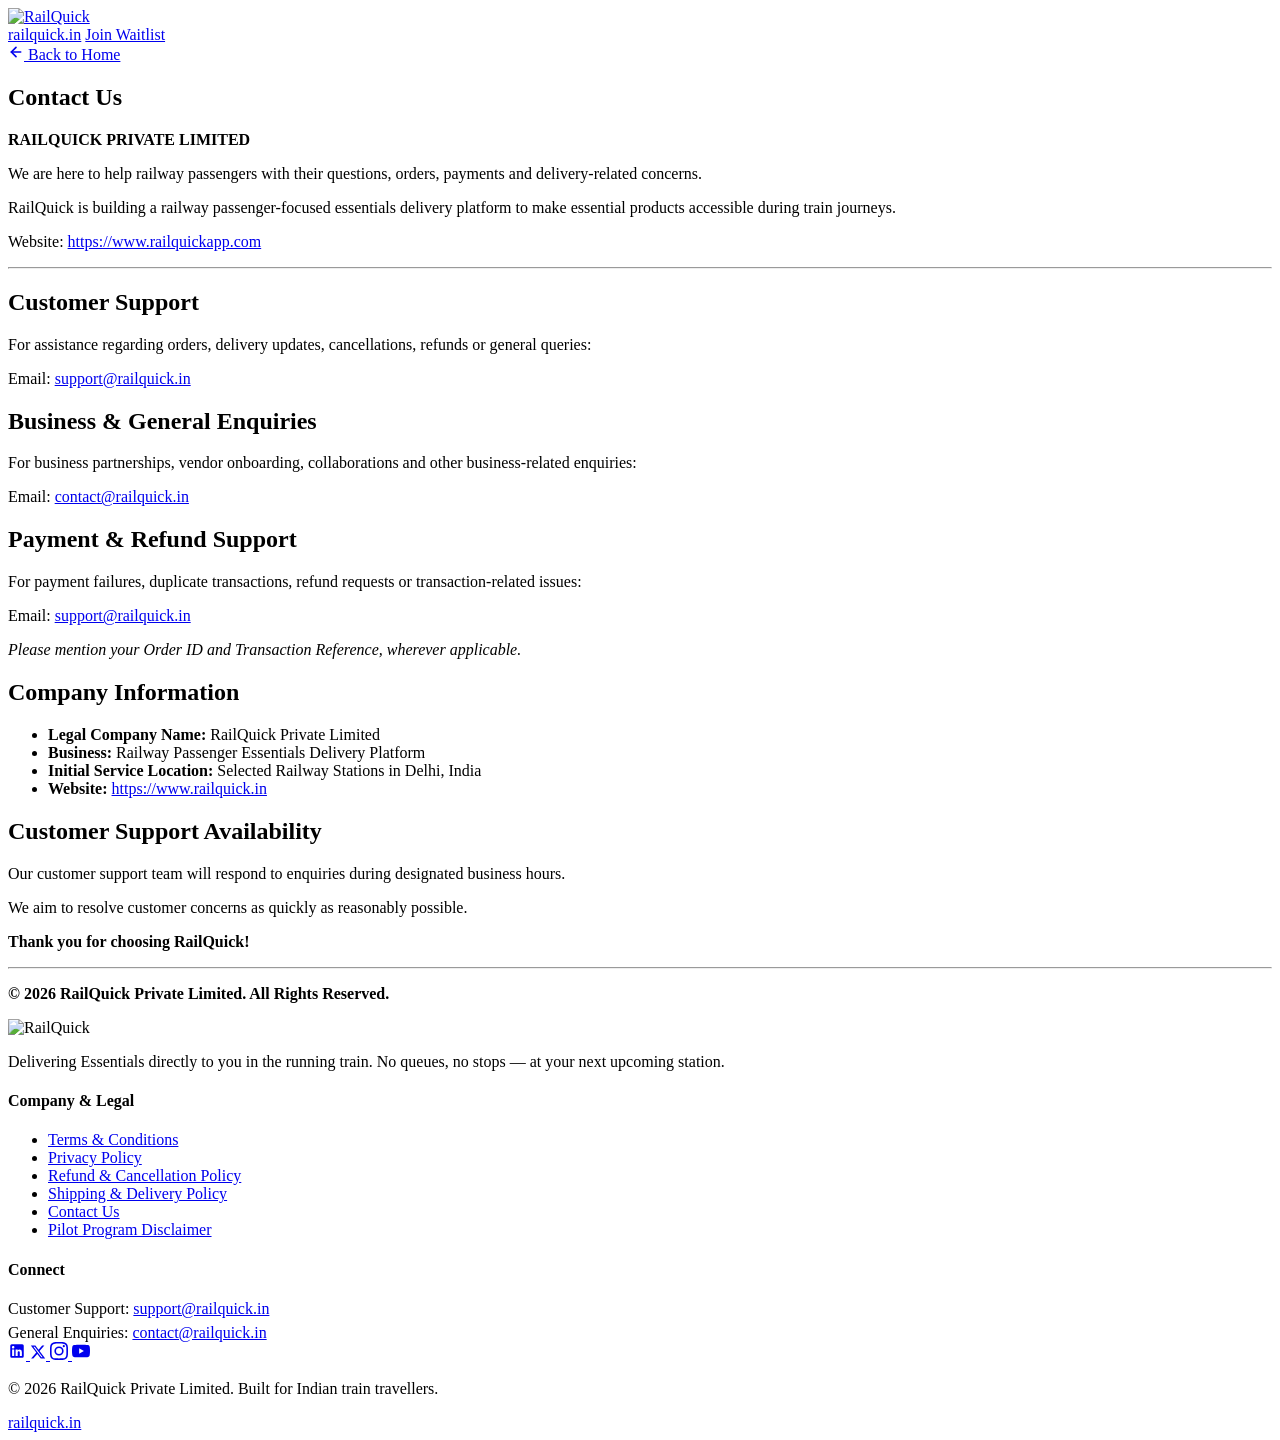
==== public/contact.html @ 2b891f36 "Update Privacy Policy, Terms & Conditions, and add Refund, Shipping, and Contact Us pages" ====
<!doctype html>
<html lang="en">
<head>
  <meta charset="UTF-8" />
  <meta name="viewport" content="width=device-width, initial-scale=1.0" />
  <meta name="description" content="Contact RailQuick Private Limited. Get support for customer orders, deliveries, payments, refunds, and business partnerships." />
  <meta name="theme-color" content="#15803d" />
  <title>Contact Us — RailQuick Private Limited</title>
  <link rel="preconnect" href="https://fonts.googleapis.com" />
  <link rel="preconnect" href="https://fonts.gstatic.com" crossorigin />
  <link href="https://fonts.googleapis.com/css2?family=DM+Sans:ital,opsz,wght@0,9..40,300;0,9..40,400;0,9..40,500;0,9..40,600;0,9..40,700;0,9..40,800;0,9..40,900;1,9..40,400;1,9..40,700&family=DM+Serif+Display:ital@0;1&display=swap" rel="stylesheet" />
  <link rel="stylesheet" href="/styles.css" />
</head>
<body>

  <!-- ====================================================
       NAV
       ==================================================== -->
  <header class="nav">
    <div class="nav-rainbow" aria-hidden="true"></div>
    <a href="/" class="nav-brand" aria-label="RailQuick home">
      <img src="/railquick-logo.png" alt="RailQuick" class="nav-logo" />
    </a>
    <div class="nav-actions">
      <a class="nav-link" href="https://www.railquick.in" target="_blank" rel="noreferrer">railquick.in</a>
      <a class="nav-cta" href="/#waitlistForm">Join Waitlist</a>
    </div>
  </header>

  <!-- ====================================================
       MAIN CONTENT
       ==================================================== -->
  <main class="doc-container">
    <a href="/" class="doc-back-link">
      <svg width="16" height="16" viewBox="0 0 24 24" fill="none" stroke="currentColor" stroke-width="2.5" stroke-linecap="round" stroke-linejoin="round"><line x1="19" y1="12" x2="5" y2="12"></line><polyline points="12 19 5 12 12 5"></polyline></svg>
      Back to Home
    </a>
    
    <article class="doc-card">
      <h1 class="doc-h1">Contact Us</h1>
      <p class="doc-subtitle"><strong>RAILQUICK PRIVATE LIMITED</strong></p>
      
      <div class="doc-content">
        <p>We are here to help railway passengers with their questions, orders, payments and delivery-related concerns.</p>
        <p>RailQuick is building a railway passenger-focused essentials delivery platform to make essential products accessible during train journeys.</p>
        <p>Website: <a href="https://www.railquickapp.com" target="_blank" rel="noreferrer" class="f-email-link">https://www.railquickapp.com</a></p>
        
        <hr />
        
        <h2>Customer Support</h2>
        <p>For assistance regarding orders, delivery updates, cancellations, refunds or general queries:</p>
        <p>Email: <a href="mailto:support@railquick.in" class="f-email-link">support@railquick.in</a></p>

        <h2>Business &amp; General Enquiries</h2>
        <p>For business partnerships, vendor onboarding, collaborations and other business-related enquiries:</p>
        <p>Email: <a href="mailto:contact@railquick.in" class="f-email-link">contact@railquick.in</a></p>

        <h2>Payment &amp; Refund Support</h2>
        <p>For payment failures, duplicate transactions, refund requests or transaction-related issues:</p>
        <p>Email: <a href="mailto:support@railquick.in" class="f-email-link">support@railquick.in</a></p>
        <p><em>Please mention your Order ID and Transaction Reference, wherever applicable.</em></p>

        <h2>Company Information</h2>
        <ul>
          <li><strong>Legal Company Name:</strong> RailQuick Private Limited</li>
          <li><strong>Business:</strong> Railway Passenger Essentials Delivery Platform</li>
          <li><strong>Initial Service Location:</strong> Selected Railway Stations in Delhi, India</li>
          <li><strong>Website:</strong> <a href="https://www.railquick.in" target="_blank" rel="noreferrer" class="f-email-link">https://www.railquick.in</a></li>
        </ul>

        <h2>Customer Support Availability</h2>
        <p>Our customer support team will respond to enquiries during designated business hours.</p>
        <p>We aim to resolve customer concerns as quickly as reasonably possible.</p>
        <p><strong>Thank you for choosing RailQuick!</strong></p>
        
        <hr />
        <p><strong>&copy; 2026 RailQuick Private Limited. All Rights Reserved.</strong></p>
      </div>
    </article>
  </main>

  <!-- ====================================================
       FOOTER
       ==================================================== -->
  <footer class="footer">
    <div class="footer-grid">
      <!-- Column 1: Brand & Description -->
      <div class="footer-col brand-col">
        <img src="/railquick-logo.png" alt="RailQuick" class="f-logo" />
        <p class="f-tagline">Delivering Essentials directly to you in the running train. No queues, no stops — at your next upcoming station.</p>
      </div>
      
      <!-- Column 2: Legal Documents -->
      <div class="footer-col links-col">
        <h4>Company &amp; Legal</h4>
        <ul class="f-links-list">
          <li><a href="/terms.html" class="f-doc-link">Terms &amp; Conditions</a></li>
          <li><a href="/privacy.html" class="f-doc-link">Privacy Policy</a></li>
          <li><a href="/refund.html" class="f-doc-link">Refund &amp; Cancellation Policy</a></li>
          <li><a href="/shipping-delivery.html" class="f-doc-link">Shipping &amp; Delivery Policy</a></li>
          <li><a href="/contact.html" class="f-doc-link">Contact Us</a></li>
          <li><a href="/disclaimer.html" class="f-doc-link">Pilot Program Disclaimer</a></li>
        </ul>
      </div>

      <!-- Column 3: Contact & Social Links -->
      <div class="footer-col social-col">
        <h4>Connect</h4>
        <div class="f-contact-info">
          <span>Customer Support:</span>
          <a href="mailto:support@railquick.in" class="f-email-link">support@railquick.in</a>
        </div>
        <div class="f-contact-info" style="margin-top: 6px;">
          <span>General Enquiries:</span>
          <a href="mailto:contact@railquick.in" class="f-email-link">contact@railquick.in</a>
        </div>
        <div class="f-socials">
          <a href="https://www.linkedin.com/company/railquick/?viewAsMember=true" target="_blank" rel="noreferrer" class="f-social-btn" aria-label="LinkedIn">
            <svg width="18" height="18" fill="currentColor" viewBox="0 0 24 24"><path d="M19 3a2 2 0 0 1 2 2v14a2 2 0 0 1-2 2H5a2 2 0 0 1-2-2V5a2 2 0 0 1 2-2h14m-.5 15.5v-5.3a3.26 3.26 0 0 0-3.26-3.26c-.85 0-1.84.52-2.32 1.3v-1.11h-2.79v8.37h2.79v-4.93c0-.77.62-1.4 1.39-1.4a1.4 1.4 0 0 1 1.4 1.4v4.93h2.79M6.88 8.56a1.68 1.68 0 0 0 1.68-1.68c0-.93-.75-1.69-1.68-1.69a1.69 1.69 0 0 0-1.69 1.69c0 .93.76 1.68 1.69 1.68m1.39 9.94v-8.37H5.5v8.37h2.77z"/></svg>
          </a>
          <a href="https://x.com/railquick" target="_blank" rel="noreferrer" class="f-social-btn" aria-label="X (Twitter)">
            <svg width="16" height="16" fill="currentColor" viewBox="0 0 24 24"><path d="M18.244 2.25h3.308l-7.227 8.26 8.502 11.24H16.17l-5.214-6.817L4.99 21.75H1.68l7.73-8.835L1.254 2.25H8.08l4.713 6.231zm-1.161 17.52h1.833L7.084 4.126H5.117z"/></svg>
          </a>
          <a href="https://www.instagram.com/railquick/" target="_blank" rel="noreferrer" class="f-social-btn" aria-label="Instagram">
            <svg width="18" height="18" fill="currentColor" viewBox="0 0 24 24"><path d="M12 2.163c3.204 0 3.584.012 4.85.07 3.252.148 4.771 1.691 4.919 4.919.058 1.265.069 1.645.069 4.849 0 3.205-.012 3.584-.069 4.849-.149 3.225-1.664 4.771-4.919 4.919-1.266.058-1.644.07-4.85.07-3.204 0-3.584-.012-4.849-.07-3.26-.149-4.771-1.699-4.919-4.92-.058-1.265-.07-1.644-.07-4.849 0-3.204.013-3.583.07-4.849.149-3.227 1.664-4.771 4.919-4.919 1.266-.057 1.645-.069 4.849-.069zM12 0C8.741 0 8.333.014 7.053.072 2.695.272.273 2.69.073 7.051.014 8.333 0 8.741 0 12c0 3.259.014 3.668.072 4.948.2 4.358 2.618 6.78 6.98 6.98 1.281.058 1.689.072 4.948.072 3.259 0 3.668-.014 4.948-.072 4.354-.2 6.782-2.618 6.979-6.98.059-1.28.073-1.689.073-4.948 0-3.259-.014-3.667-.072-4.947-.196-4.354-2.617-6.78-6.979-6.98C15.668.014 15.259 0 12 0zm0 5.838a6.162 6.162 0 1 0 0 12.324 6.162 6.162 0 0 0 0-12.324zM12 16a4 4 0 1 1 0-8 4 4 0 0 1 0 8zm6.406-11.845a1.44 1.44 0 1 0 0 2.881 1.44 1.44 0 0 0 0-2.881z"/></svg>
          </a>
          <a href="https://www.youtube.com/@Railquick" target="_blank" rel="noreferrer" class="f-social-btn" aria-label="YouTube">
            <svg width="18" height="18" fill="currentColor" viewBox="0 0 24 24"><path d="M23.498 6.163a3.003 3.003 0 0 0-2.11-2.11C19.517 3.545 12 3.545 12 3.545s-7.517 0-9.388.508a3.003 3.003 0 0 0-2.11 2.11C0 8.033 0 12 0 12s0 3.967.502 5.837a3.003 3.003 0 0 0 2.11 2.11C4.483 20.455 12 20.455 12 20.455s7.517 0 9.388-.508a3.003 3.003 0 0 0 2.11-2.11C24 15.967 24 12 24 12s0-3.967-.502-5.837zM9.545 15.568V8.432L15.818 12l-6.273 3.568z"/></svg>
          </a>
        </div>
      </div>
    </div>
    
    <div class="footer-bottom">
      <p class="f-copy">&copy; 2026 RailQuick Private Limited. Built for Indian train travellers.</p>
      <a href="https://www.railquick.in" target="_blank" rel="noreferrer" class="f-link-bottom">railquick.in</a>
    </div>
  </footer>

</body>
</html>
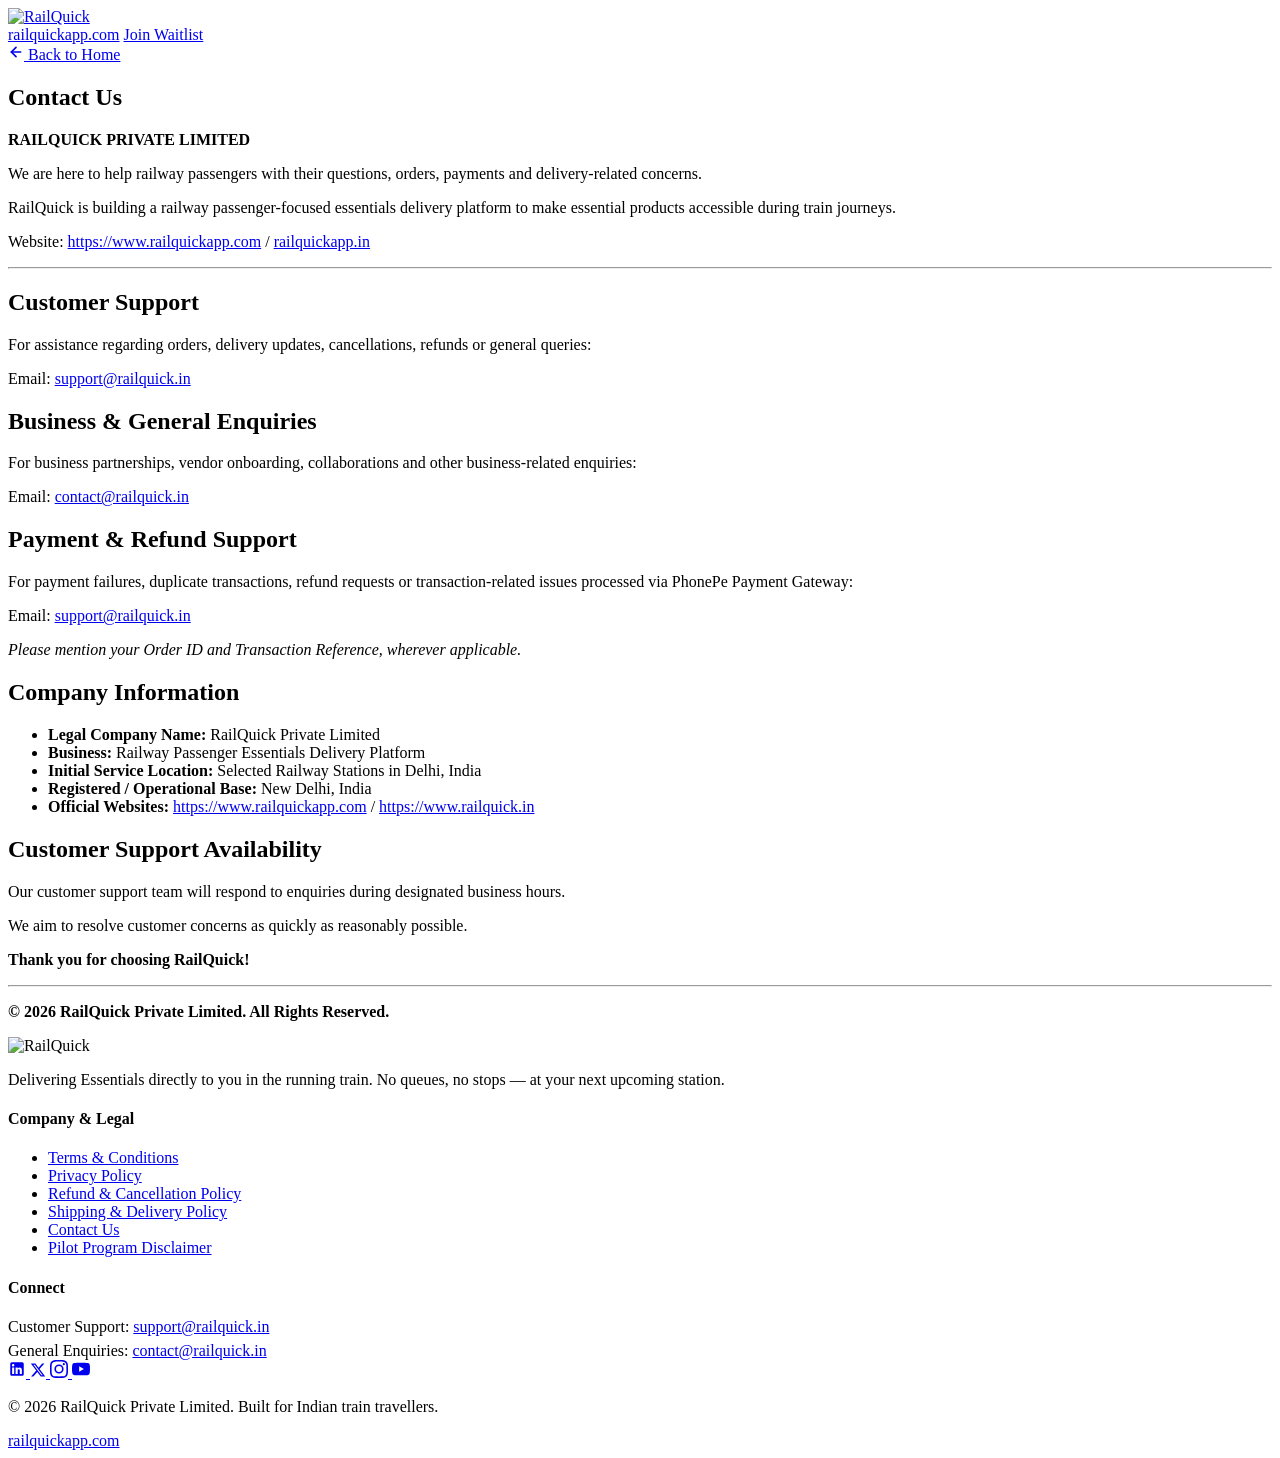
==== commit c5eedc90: "Update Privacy Policy and align policy pages with PhonePe gateway requirements" ====
--- a/public/contact.html
+++ b/public/contact.html
@@ -22,7 +22,7 @@
       <img src="/railquick-logo.png" alt="RailQuick" class="nav-logo" />
     </a>
     <div class="nav-actions">
-      <a class="nav-link" href="https://www.railquick.in" target="_blank" rel="noreferrer">railquick.in</a>
+      <a class="nav-link" href="https://www.railquickapp.com" target="_blank" rel="noreferrer">railquickapp.com</a>
       <a class="nav-cta" href="/#waitlistForm">Join Waitlist</a>
     </div>
   </header>
@@ -43,7 +43,7 @@
       <div class="doc-content">
         <p>We are here to help railway passengers with their questions, orders, payments and delivery-related concerns.</p>
         <p>RailQuick is building a railway passenger-focused essentials delivery platform to make essential products accessible during train journeys.</p>
-        <p>Website: <a href="https://www.railquickapp.com" target="_blank" rel="noreferrer" class="f-email-link">https://www.railquickapp.com</a></p>
+        <p>Website: <a href="https://www.railquickapp.com" target="_blank" rel="noreferrer" class="f-email-link">https://www.railquickapp.com</a> / <a href="https://railquickapp.in" target="_blank" rel="noreferrer" class="f-email-link">railquickapp.in</a></p>
         
         <hr />
         
@@ -56,7 +56,7 @@
         <p>Email: <a href="mailto:contact@railquick.in" class="f-email-link">contact@railquick.in</a></p>
 
         <h2>Payment &amp; Refund Support</h2>
-        <p>For payment failures, duplicate transactions, refund requests or transaction-related issues:</p>
+        <p>For payment failures, duplicate transactions, refund requests or transaction-related issues processed via PhonePe Payment Gateway:</p>
         <p>Email: <a href="mailto:support@railquick.in" class="f-email-link">support@railquick.in</a></p>
         <p><em>Please mention your Order ID and Transaction Reference, wherever applicable.</em></p>
 
@@ -65,7 +65,8 @@
           <li><strong>Legal Company Name:</strong> RailQuick Private Limited</li>
           <li><strong>Business:</strong> Railway Passenger Essentials Delivery Platform</li>
           <li><strong>Initial Service Location:</strong> Selected Railway Stations in Delhi, India</li>
-          <li><strong>Website:</strong> <a href="https://www.railquick.in" target="_blank" rel="noreferrer" class="f-email-link">https://www.railquick.in</a></li>
+          <li><strong>Registered / Operational Base:</strong> New Delhi, India</li>
+          <li><strong>Official Websites:</strong> <a href="https://www.railquickapp.com" target="_blank" rel="noreferrer" class="f-email-link">https://www.railquickapp.com</a> / <a href="https://www.railquick.in" target="_blank" rel="noreferrer" class="f-email-link">https://www.railquick.in</a></li>
         </ul>
 
         <h2>Customer Support Availability</h2>
@@ -133,7 +134,7 @@
     
     <div class="footer-bottom">
       <p class="f-copy">&copy; 2026 RailQuick Private Limited. Built for Indian train travellers.</p>
-      <a href="https://www.railquick.in" target="_blank" rel="noreferrer" class="f-link-bottom">railquick.in</a>
+      <a href="https://www.railquickapp.com" target="_blank" rel="noreferrer" class="f-link-bottom">railquickapp.com</a>
     </div>
   </footer>
 
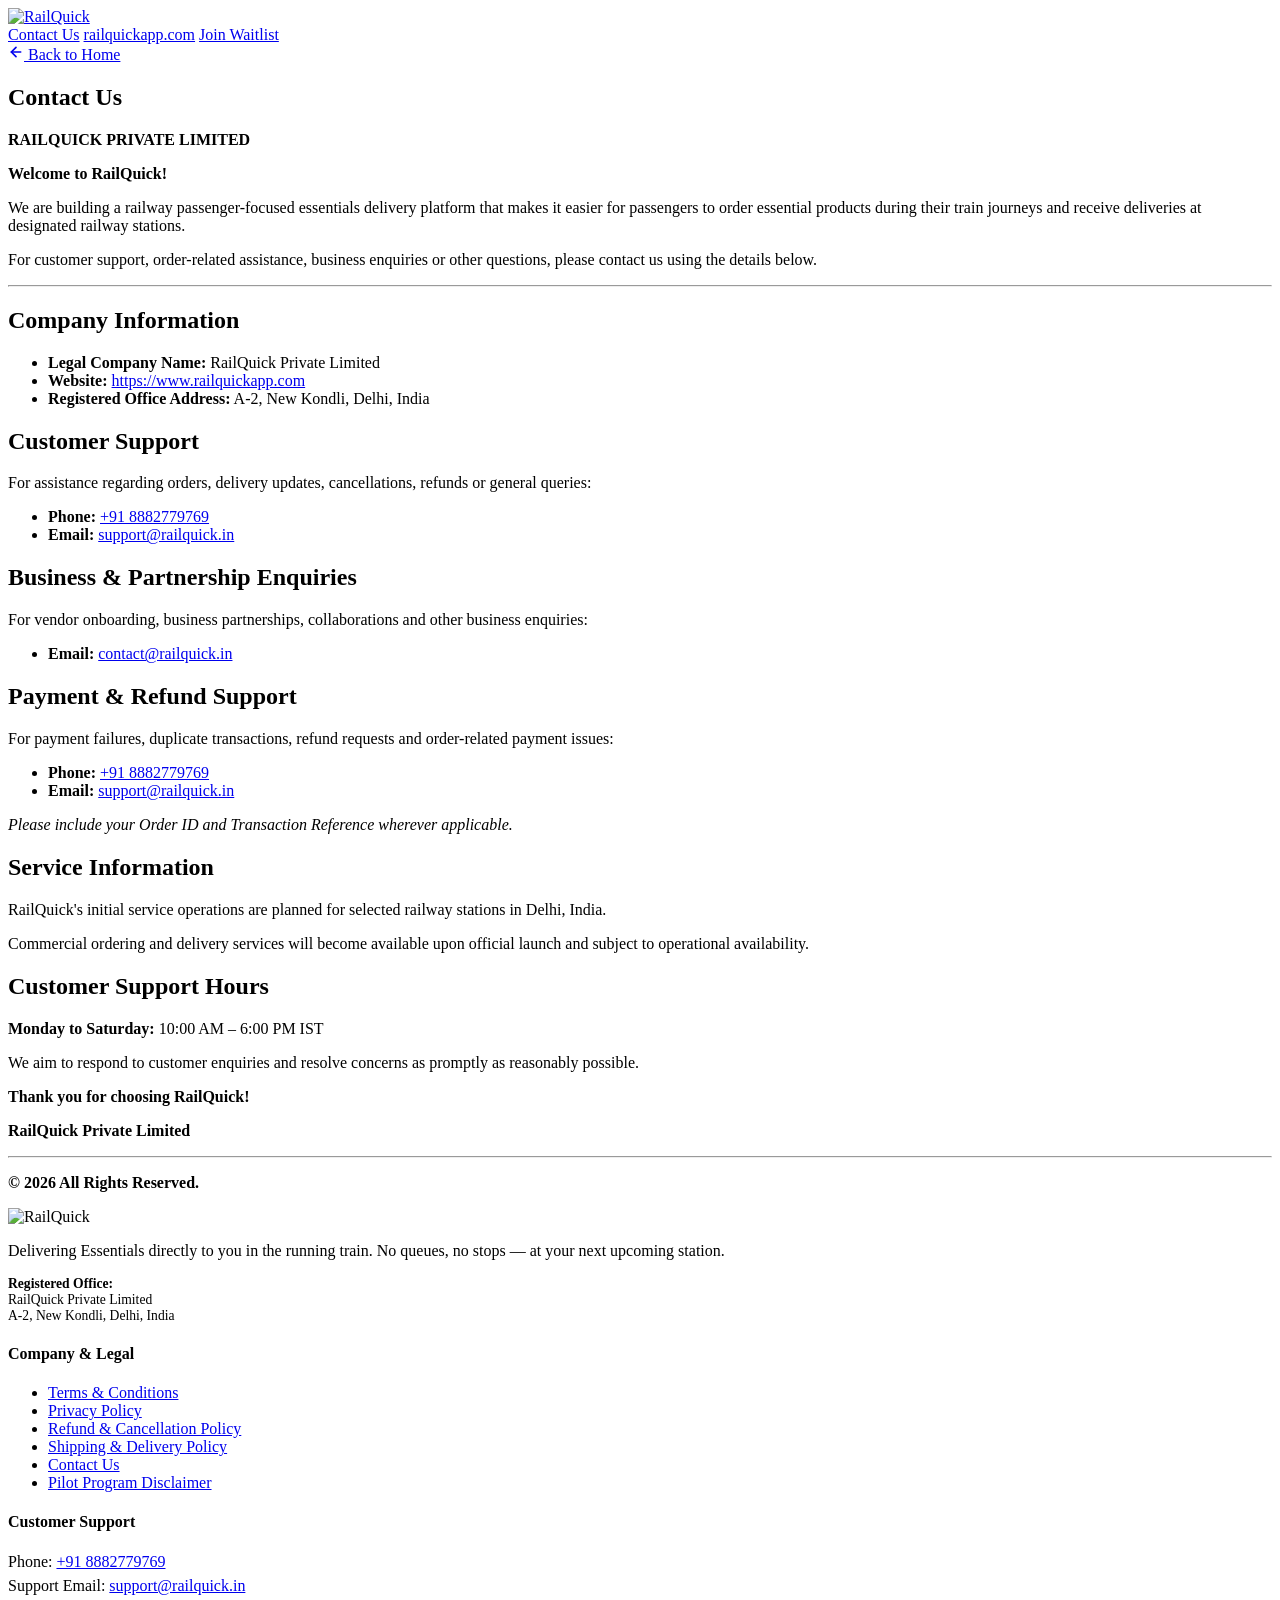
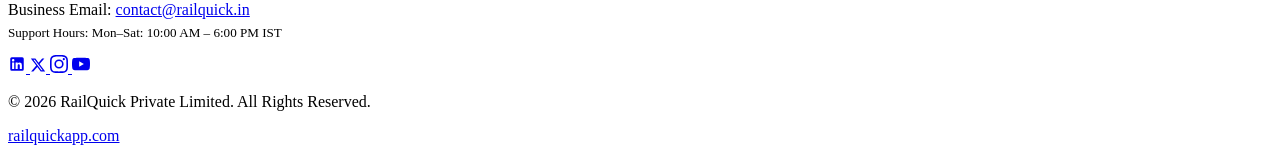
==== commit d4db3e75: "Fix PhonePe policy rejection: add official registered address, support phone number, hours, and full" ====
--- a/public/contact.html
+++ b/public/contact.html
@@ -3,7 +3,7 @@
 <head>
   <meta charset="UTF-8" />
   <meta name="viewport" content="width=device-width, initial-scale=1.0" />
-  <meta name="description" content="Contact RailQuick Private Limited. Get support for customer orders, deliveries, payments, refunds, and business partnerships." />
+  <meta name="description" content="Contact RailQuick Private Limited. Customer support, office address, phone number, and enquiries." />
   <meta name="theme-color" content="#15803d" />
   <title>Contact Us — RailQuick Private Limited</title>
   <link rel="preconnect" href="https://fonts.googleapis.com" />
@@ -22,6 +22,7 @@
       <img src="/railquick-logo.png" alt="RailQuick" class="nav-logo" />
     </a>
     <div class="nav-actions">
+      <a class="nav-link" href="/contact.html">Contact Us</a>
       <a class="nav-link" href="https://www.railquickapp.com" target="_blank" rel="noreferrer">railquickapp.com</a>
       <a class="nav-cta" href="/#waitlistForm">Join Waitlist</a>
     </div>
@@ -41,41 +42,53 @@
       <p class="doc-subtitle"><strong>RAILQUICK PRIVATE LIMITED</strong></p>
       
       <div class="doc-content">
-        <p>We are here to help railway passengers with their questions, orders, payments and delivery-related concerns.</p>
-        <p>RailQuick is building a railway passenger-focused essentials delivery platform to make essential products accessible during train journeys.</p>
-        <p>Website: <a href="https://www.railquickapp.com" target="_blank" rel="noreferrer" class="f-email-link">https://www.railquickapp.com</a> / <a href="https://railquickapp.in" target="_blank" rel="noreferrer" class="f-email-link">railquickapp.in</a></p>
+        <p><strong>Welcome to RailQuick!</strong></p>
+        <p>We are building a railway passenger-focused essentials delivery platform that makes it easier for passengers to order essential products during their train journeys and receive deliveries at designated railway stations.</p>
+        <p>For customer support, order-related assistance, business enquiries or other questions, please contact us using the details below.</p>
         
         <hr />
         
-        <h2>Customer Support</h2>
-        <p>For assistance regarding orders, delivery updates, cancellations, refunds or general queries:</p>
-        <p>Email: <a href="mailto:support@railquick.in" class="f-email-link">support@railquick.in</a></p>
-
-        <h2>Business &amp; General Enquiries</h2>
-        <p>For business partnerships, vendor onboarding, collaborations and other business-related enquiries:</p>
-        <p>Email: <a href="mailto:contact@railquick.in" class="f-email-link">contact@railquick.in</a></p>
-
-        <h2>Payment &amp; Refund Support</h2>
-        <p>For payment failures, duplicate transactions, refund requests or transaction-related issues processed via PhonePe Payment Gateway:</p>
-        <p>Email: <a href="mailto:support@railquick.in" class="f-email-link">support@railquick.in</a></p>
-        <p><em>Please mention your Order ID and Transaction Reference, wherever applicable.</em></p>
-
         <h2>Company Information</h2>
         <ul>
           <li><strong>Legal Company Name:</strong> RailQuick Private Limited</li>
-          <li><strong>Business:</strong> Railway Passenger Essentials Delivery Platform</li>
-          <li><strong>Initial Service Location:</strong> Selected Railway Stations in Delhi, India</li>
-          <li><strong>Registered / Operational Base:</strong> New Delhi, India</li>
-          <li><strong>Official Websites:</strong> <a href="https://www.railquickapp.com" target="_blank" rel="noreferrer" class="f-email-link">https://www.railquickapp.com</a> / <a href="https://www.railquick.in" target="_blank" rel="noreferrer" class="f-email-link">https://www.railquick.in</a></li>
+          <li><strong>Website:</strong> <a href="https://www.railquickapp.com" target="_blank" rel="noreferrer" class="f-email-link">https://www.railquickapp.com</a></li>
+          <li><strong>Registered Office Address:</strong> A-2, New Kondli, Delhi, India</li>
         </ul>
 
-        <h2>Customer Support Availability</h2>
-        <p>Our customer support team will respond to enquiries during designated business hours.</p>
-        <p>We aim to resolve customer concerns as quickly as reasonably possible.</p>
+        <h2>Customer Support</h2>
+        <p>For assistance regarding orders, delivery updates, cancellations, refunds or general queries:</p>
+        <ul>
+          <li><strong>Phone:</strong> <a href="tel:+918882779769" class="f-email-link">+91 8882779769</a></li>
+          <li><strong>Email:</strong> <a href="mailto:support@railquick.in" class="f-email-link">support@railquick.in</a></li>
+        </ul>
+
+        <h2>Business &amp; Partnership Enquiries</h2>
+        <p>For vendor onboarding, business partnerships, collaborations and other business enquiries:</p>
+        <ul>
+          <li><strong>Email:</strong> <a href="mailto:contact@railquick.in" class="f-email-link">contact@railquick.in</a></li>
+        </ul>
+
+        <h2>Payment &amp; Refund Support</h2>
+        <p>For payment failures, duplicate transactions, refund requests and order-related payment issues:</p>
+        <ul>
+          <li><strong>Phone:</strong> <a href="tel:+918882779769" class="f-email-link">+91 8882779769</a></li>
+          <li><strong>Email:</strong> <a href="mailto:support@railquick.in" class="f-email-link">support@railquick.in</a></li>
+        </ul>
+        <p><em>Please include your Order ID and Transaction Reference wherever applicable.</em></p>
+
+        <h2>Service Information</h2>
+        <p>RailQuick's initial service operations are planned for selected railway stations in Delhi, India.</p>
+        <p>Commercial ordering and delivery services will become available upon official launch and subject to operational availability.</p>
+
+        <h2>Customer Support Hours</h2>
+        <p><strong>Monday to Saturday:</strong> 10:00 AM – 6:00 PM IST</p>
+        <p>We aim to respond to customer enquiries and resolve concerns as promptly as reasonably possible.</p>
+
         <p><strong>Thank you for choosing RailQuick!</strong></p>
+        <p><strong>RailQuick Private Limited</strong></p>
         
         <hr />
-        <p><strong>&copy; 2026 RailQuick Private Limited. All Rights Reserved.</strong></p>
+        <p><strong>&copy; 2026 All Rights Reserved.</strong></p>
       </div>
     </article>
   </main>
@@ -89,6 +102,11 @@
       <div class="footer-col brand-col">
         <img src="/railquick-logo.png" alt="RailQuick" class="f-logo" />
         <p class="f-tagline">Delivering Essentials directly to you in the running train. No queues, no stops — at your next upcoming station.</p>
+        <p class="f-tagline" style="margin-top: 10px; font-size: 0.85rem; color: var(--ink3);">
+          <strong>Registered Office:</strong><br />
+          RailQuick Private Limited<br />
+          A-2, New Kondli, Delhi, India
+        </p>
       </div>
       
       <!-- Column 2: Legal Documents -->
@@ -104,18 +122,25 @@
         </ul>
       </div>
 
-      <!-- Column 3: Contact & Social Links -->
+      <!-- Column 3: Contact & Support -->
       <div class="footer-col social-col">
-        <h4>Connect</h4>
+        <h4>Customer Support</h4>
         <div class="f-contact-info">
-          <span>Customer Support:</span>
+          <span>Phone:</span>
+          <a href="tel:+918882779769" class="f-email-link">+91 8882779769</a>
+        </div>
+        <div class="f-contact-info" style="margin-top: 6px;">
+          <span>Support Email:</span>
           <a href="mailto:support@railquick.in" class="f-email-link">support@railquick.in</a>
         </div>
         <div class="f-contact-info" style="margin-top: 6px;">
-          <span>General Enquiries:</span>
+          <span>Business Email:</span>
           <a href="mailto:contact@railquick.in" class="f-email-link">contact@railquick.in</a>
         </div>
-        <div class="f-socials">
+        <div class="f-contact-info" style="margin-top: 6px; font-size: 0.82rem; color: var(--ink3);">
+          <span>Support Hours:</span> Mon–Sat: 10:00 AM – 6:00 PM IST
+        </div>
+        <div class="f-socials" style="margin-top: 14px;">
           <a href="https://www.linkedin.com/company/railquick/?viewAsMember=true" target="_blank" rel="noreferrer" class="f-social-btn" aria-label="LinkedIn">
             <svg width="18" height="18" fill="currentColor" viewBox="0 0 24 24"><path d="M19 3a2 2 0 0 1 2 2v14a2 2 0 0 1-2 2H5a2 2 0 0 1-2-2V5a2 2 0 0 1 2-2h14m-.5 15.5v-5.3a3.26 3.26 0 0 0-3.26-3.26c-.85 0-1.84.52-2.32 1.3v-1.11h-2.79v8.37h2.79v-4.93c0-.77.62-1.4 1.39-1.4a1.4 1.4 0 0 1 1.4 1.4v4.93h2.79M6.88 8.56a1.68 1.68 0 0 0 1.68-1.68c0-.93-.75-1.69-1.68-1.69a1.69 1.69 0 0 0-1.69 1.69c0 .93.76 1.68 1.69 1.68m1.39 9.94v-8.37H5.5v8.37h2.77z"/></svg>
           </a>
@@ -133,7 +158,7 @@
     </div>
     
     <div class="footer-bottom">
-      <p class="f-copy">&copy; 2026 RailQuick Private Limited. Built for Indian train travellers.</p>
+      <p class="f-copy">&copy; 2026 RailQuick Private Limited. All Rights Reserved.</p>
       <a href="https://www.railquickapp.com" target="_blank" rel="noreferrer" class="f-link-bottom">railquickapp.com</a>
     </div>
   </footer>
